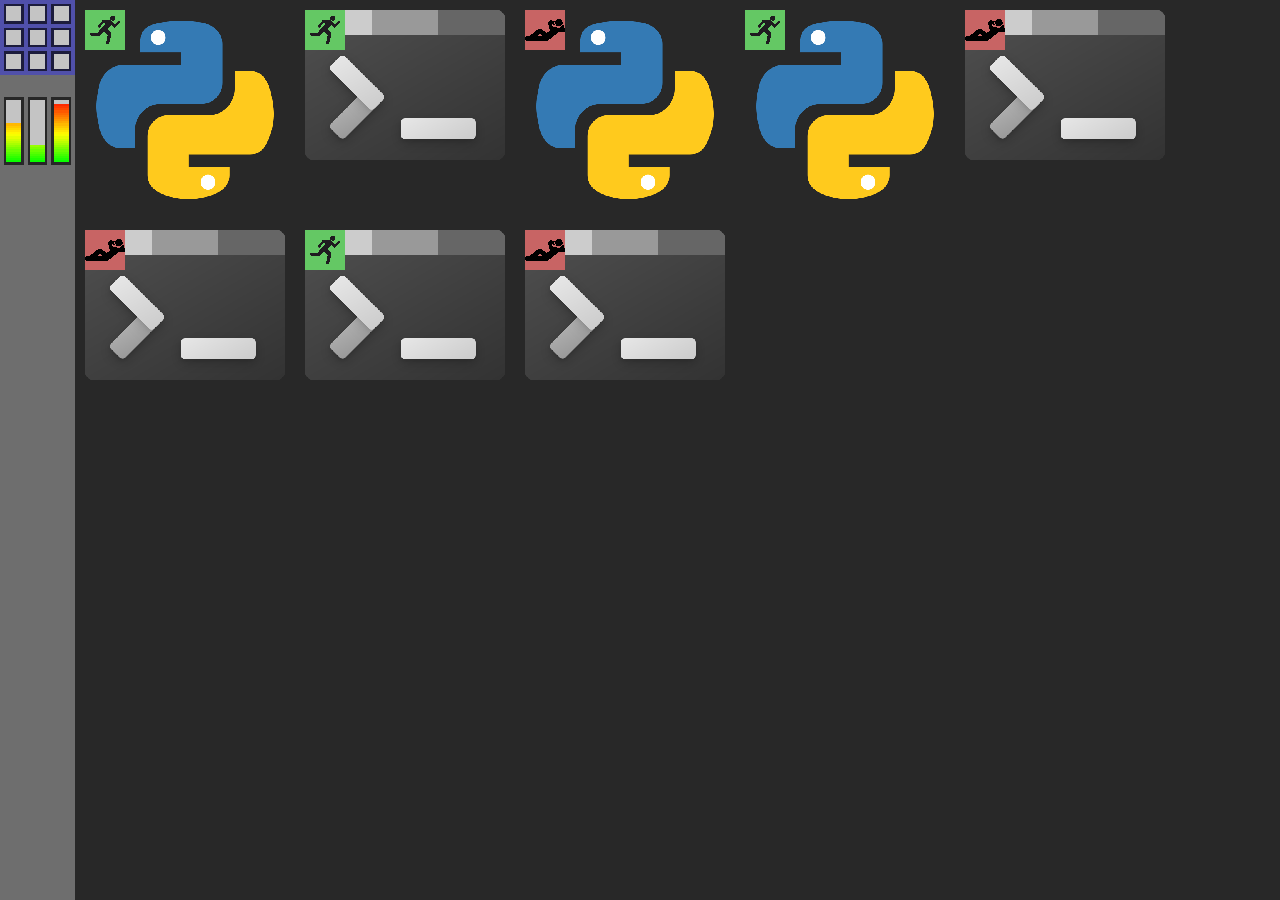
==== RemoteAppControl/bin/Page/index.html @ b971a43e "1.2" ====
<!DOCTYPE html>
<html lang="en">
<head>
    <meta charset="UTF-8">
    <meta http-equiv="X-UA-Compatible" content="IE=edge">
    <meta name="viewport" content="width=device-width, initial-scale=1.0">
    <link rel="stylesheet" href="style.css">
    <title>Remote management</title>
</head>
<body>
    <div class="row">
        <div class="column" style="width: 80px">
            <div class="menu">
                <img id="apps" class="activePage" src="Apps.png"><br>
                <img id="resources" class="" src="Resources.png">
            </div>
        </div>
        <div id="appscont" class="column" style="width: 100%; display: block;">
            <div class="content">
                <div class="process"><img class="logo" src="python.png"><img class="statusActive" src="running.png"></div>
                <div class="process"><img class="logo" src="terminal.png"><img class="statusActive" src="running.png"></div> 
                <div class="process"><img class="logo" src="python.png"><img class="statusInactive" src="stopped.png"></div>
                <div class="process"><img class="logo" src="python.png"><img class="statusActive" src="running.png"></div> 
                <div class="process"><img class="logo" src="terminal.png"><img class="statusInactive" src="stopped.png"></div>
                <div class="process"><img class="logo" src="terminal.png"><img class="statusInactive" src="stopped.png"></div> 
                <div class="process"><img class="logo" src="terminal.png"><img class="statusActive" src="running.png"></div>
                <div class="process"><img class="logo" src="terminal.png"><img class="statusInactive" src="stopped.png"></div> 
            </div>
        </div>
        <div id="resourcescont" class="column" style="width: 100%; display: none;">
            <div class="content">
                <div class="resource"><p>CPU:</p><div class="resourceUsage"><div class="resourceUsageVal" style="width: 80%; background-color: rgb(200, 50, 0);">80%</div></div></div>
                <div class="resource"><p>RAM:</p><div class="resourceUsage"><div class="resourceUsageVal" style="width: 80%; background-color: rgb(200, 200, 0);">50% (16G/8G)</div></div></div>
                <div class="resource"><p>Temp:</p><div class="resourceUsage"><div class="resourceUsageVal" style="width: 45%; background-color: rgb(100, 200, 0);">45°c</div></div></div>
            </div>
        </div>
      </div>
</body>
<script src="js.js"></script>
</html>
---- RemoteAppControl/bin/Page/style.css ----
* {
    margin: 0;
    box-sizing: border-box;
    font-family: 'Trebuchet MS', sans-serif;
}

.row {
    display: flex;
  }
  
.column {
    height: 100vh;
}

img {
    image-rendering: pixelated;
}

.menu {
    background-color: rgb(110, 110, 110);
    width: 100%;
    height: 100%;
    display: flex;
    flex-direction: column;
    justify-content: left;
}

.content {
    background-color: rgb(40, 40, 40);
    width: 100%;
    height: 100%;
}

.process{
    width: 200px;
    height: 200px;
    margin: 10px;
    float: left;
    position: relative;
}

.logo {
    width: 100%;
}

.statusActive {
    background-color: rgb(100, 200, 100);
    position: absolute;
    width: 20%;
    left: 0;
    top: 0;
}

.statusInactive {
    background-color: rgb(200, 100, 100);
    position: absolute;
    width: 20%;
    left: 0;
    top: 0;
}

.activePage {
    background-color: rgb(80, 80, 170);
}

.resource{
    width: 400px;
    height: 200px;
    margin: 10px;
    float: left;
    position: relative;
}

.resource p {
    font-size: 30px;
    color: rgb(200, 220, 200);
}

.resourceUsage {
    background-color: rgb(150, 180, 200);
    width: 100%;
    height: 100%;
    box-sizing: border-box;
    -moz-box-sizing: border-box;
    -webkit-box-sizing: border-box;
    border: 3px solid rgb(50, 80, 100);
}

.resourceUsageVal {
    width: 100%;
    height: 100%;
    display: flex;
    justify-content: center;
    align-items: center;
}

.resourceUsageVal p {
    flex: 0 0 120px;
    color: black;
}
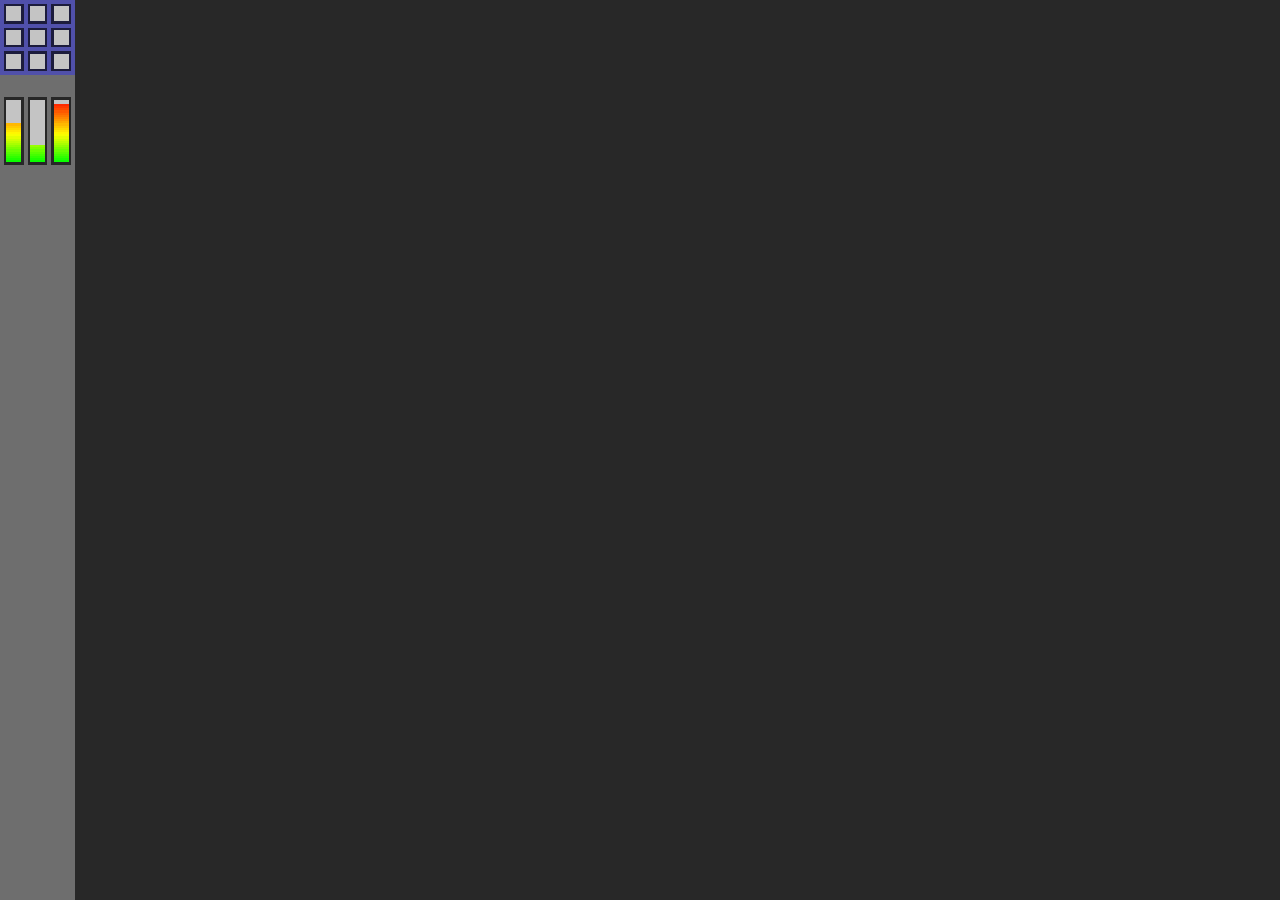
==== commit dfb46d6c: "v1.4" ====
--- a/RemoteAppControl/bin/Page/index.html
+++ b/RemoteAppControl/bin/Page/index.html
@@ -17,21 +17,13 @@
         </div>
         <div id="appscont" class="column" style="width: 100%; display: block;">
             <div class="content">
-                <div class="process"><img class="logo" src="python.png"><img class="statusActive" src="running.png"></div>
-                <div class="process"><img class="logo" src="terminal.png"><img class="statusActive" src="running.png"></div> 
-                <div class="process"><img class="logo" src="python.png"><img class="statusInactive" src="stopped.png"></div>
-                <div class="process"><img class="logo" src="python.png"><img class="statusActive" src="running.png"></div> 
-                <div class="process"><img class="logo" src="terminal.png"><img class="statusInactive" src="stopped.png"></div>
-                <div class="process"><img class="logo" src="terminal.png"><img class="statusInactive" src="stopped.png"></div> 
-                <div class="process"><img class="logo" src="terminal.png"><img class="statusActive" src="running.png"></div>
-                <div class="process"><img class="logo" src="terminal.png"><img class="statusInactive" src="stopped.png"></div> 
+                <!--processes go here-->
             </div>
         </div>
         <div id="resourcescont" class="column" style="width: 100%; display: none;">
             <div class="content">
-                <div class="resource"><p>CPU:</p><div class="resourceUsage"><div class="resourceUsageVal" style="width: 80%; background-color: rgb(200, 50, 0);">80%</div></div></div>
-                <div class="resource"><p>RAM:</p><div class="resourceUsage"><div class="resourceUsageVal" style="width: 80%; background-color: rgb(200, 200, 0);">50% (16G/8G)</div></div></div>
-                <div class="resource"><p>Temp:</p><div class="resourceUsage"><div class="resourceUsageVal" style="width: 45%; background-color: rgb(100, 200, 0);">45°c</div></div></div>
+                <div class="resource" id="CPU"><p>CPU:</p><div class="resourceUsage"><div class="resourceUsageVal">usage</div></div></div>
+                <div class="resource" id="RAM"><p>RAM:</p><div class="resourceUsage"><div class="resourceUsageVal">usage</div></div></div>
             </div>
         </div>
       </div>
--- a/RemoteAppControl/bin/Page/style.css
+++ b/RemoteAppControl/bin/Page/style.css
@@ -43,16 +43,7 @@
     width: 100%;
 }
 
-.statusActive {
-    background-color: rgb(100, 200, 100);
-    position: absolute;
-    width: 20%;
-    left: 0;
-    top: 0;
-}
-
-.statusInactive {
-    background-color: rgb(200, 100, 100);
+.status {
     position: absolute;
     width: 20%;
     left: 0;
